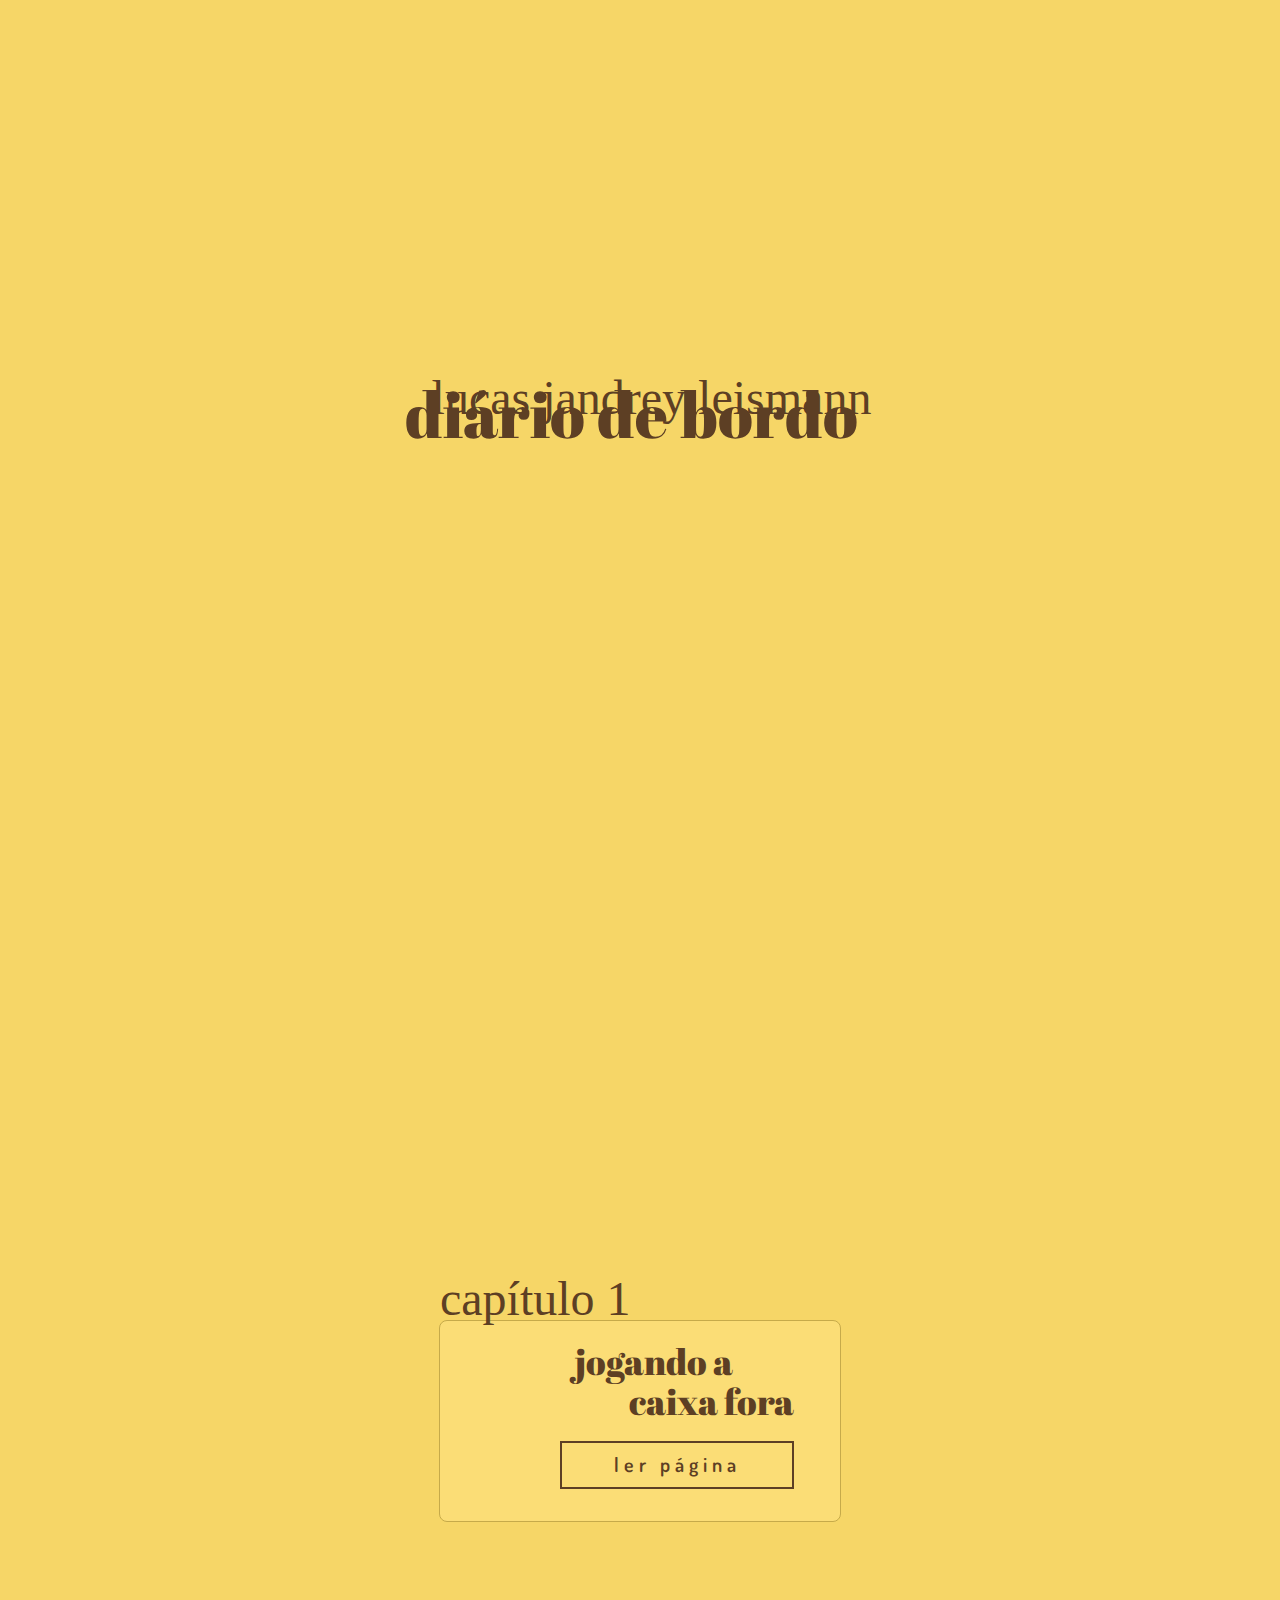
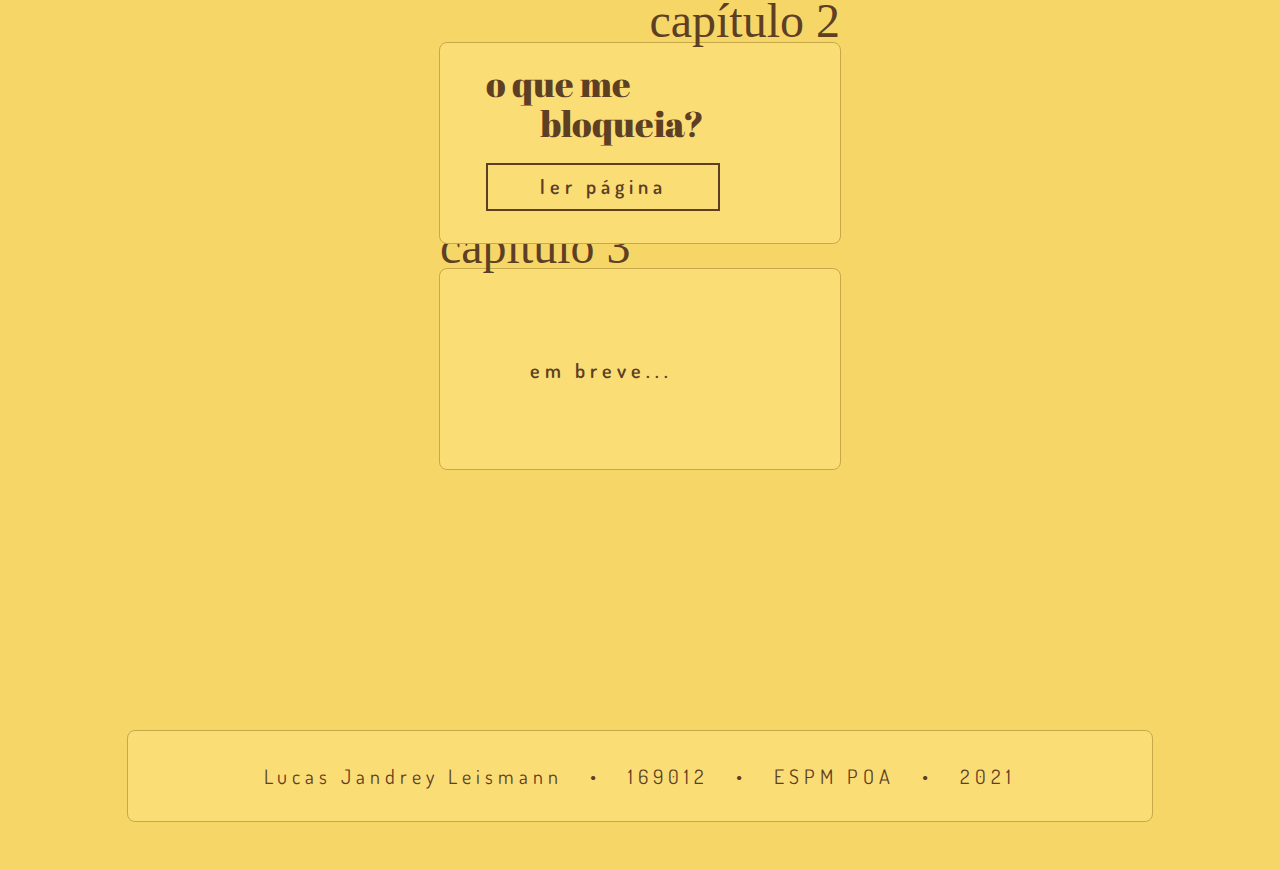
==== index.html @ bae86fbf "Update index.html" ====
<!DOCTYPE html>
<html lang="pt">
    <head>
        <meta charset="UTF-8">
        <meta name="viewport" content="width=device-width, initial-scale=1.0">
        <link rel="icon" href="favicon.ico" type="image/x-icon">
        <meta name="theme-color" content="#E83B78" />
        <meta name="apple-mobile-web-app-status-bar-style" content="#E83B78">
        <meta name="msapplication-navbutton-color" content="#E83B78">

        <!-- Primary Meta Tags -->
        <title>Diário de Bordo</title>
        <meta name="title" content="Diário de Bordo">
        <meta name="description" content="Diário de bordo criado por Lucas Jandrey Leismann para a disciplina de Criatividade | ESPM POA.">

        <!-- Open Graph / Facebook -->
        <meta property="og:site_name" content="Diário de Bordo">
        <meta property="og:type" content="website">
        <meta property="og:url" content="https://lucasjleismann.github.io/diario/">
        <meta property="og:title" content="diário de bordo">
        <meta property="og:description" content="Diário de bordo criado por Lucas Jandrey Leismann para a disciplina de Criatividade | ESPM POA.">
        <meta property="og:image:secure_url" itemprop="image" content="https://lucasjleismann.github.io/diario/img/screenshot.png">
        <meta property="og:updated_time" content="1440432930" />

        <!-- Twitter -->
        <meta property="twitter:card" content="summary_large_image">
        <meta property="twitter:url" content="https://lucasjleismann.github.io/diario/">
        <meta property="twitter:title" content="Diário de Bordo">
        <meta property="twitter:description" content="Diário de bordo criado por Lucas Jandrey Leismann para a disciplina de Criatividade | ESPM POA.">
        <meta property="twitter:image" content="https://lucasjleismann.github.io/diario/img/screenshot.png">

        <link rel="stylesheet" href="css/index.css">

        <!-- Fontes -->    
        <link rel="preconnect" href="https://fonts.gstatic.com">
        <link href="https://fonts.googleapis.com/css2?family=Abril+Fatface&family=Dosis:wght@400;600&display=swap" rel="stylesheet">
    </head>
    
    <body>
        <div id="box_anim"></div>
        
        <div id="texto_esquerda" class="texto">criatividade • lifelab • criatividade • lifelab • criatividade • lifelab • criatividade • lifelab • criatividade • lifelab • criatividade • lifelab • criatividade </div>
        <div id="texto_direita" class="texto">2021 • ESPM POA • 2021 • ESPM POA • 2021 </div>
        
        <div id="home">
            <div id="circulo"></div>
            <div id="titulo_principal">
                <div id="subtitulo" class="subtitulo">lucas jandrey leismann</div>
                <div id="titulo_2" class="titulo">diário de bordo</div>
            </div>
            
            <div id="frase_balao"></div>
            <div id="balao"></div>
        </div>      
        
        <div class="linha" id="linha_1"></div>
        <div class="linha" id="linha_2"></div>
        
        <div class="post" id="post_1">
            <div class="capitulo subtitulo">capítulo 1</div>
            <div class="img"></div>
            <div class="titulo">jogando a <br>&nbsp;&nbsp;&nbsp;&nbsp;&nbsp;&nbsp;&nbsp;&nbsp;&nbsp;caixa fora</div>
            <div class="botao texto" onclick="abrir('cap1.html')">ler página</div>
        </div>
        
        <div class="post invertido" id="post_2">
            <div class="capitulo subtitulo">capítulo 2</div>
            <div class="img"></div>
            <div class="titulo">o que me<br>&nbsp;&nbsp;&nbsp;&nbsp;&nbsp;&nbsp;&nbsp;&nbsp;&nbsp;bloqueia?</div>
            <div class="botao texto" onclick="abrir('cap2.html')">ler página</div>
        </div>
        
        <div class="post aguardando" id="post_3">
            <div class="capitulo subtitulo">capítulo 3</div>
            <div class="img"></div>
            <div class="titulo">jogando a <br>&nbsp;&nbsp;&nbsp;&nbsp;&nbsp;&nbsp;&nbsp;&nbsp;&nbsp;caixa fora</div>
            <div class="botao texto">em breve...</div>
        </div>
        
        <div id="rodape" class="texto">Lucas Jandrey Leismann&nbsp;&nbsp;&nbsp;•&nbsp;&nbsp;&nbsp;169012&nbsp;&nbsp;&nbsp;•&nbsp;&nbsp;&nbsp;ESPM POA&nbsp;&nbsp;&nbsp;•&nbsp;&nbsp;&nbsp;2021</div>
        
    </body>
</html>

<script type="text/javascript">
    window.onload = function() {
        document.getElementById('box_anim').style.opacity = '0';

        setTimeout(function(){
            document.getElementById('box_anim').style.display = 'none';
        },500);
    }
    
    function abrir(lLink) {
        document.getElementById('box_anim').style.display = 'block';
        
        setTimeout(function(){
            document.getElementById('box_anim').style.opacity = '1';
            setTimeout(function(){
                document.location.href = lLink;
            },500)
        }, 10);
    }
</script>
---- css/index.css ----
@font-face { 
  font-family: 'Autography';
  src: url('../fonts/Autography.ttf') format('truetype');
  font-weight: normal;
  font-style: normal;
}

html, body{
    border: none;
    margin: 0;
    
    background-color: #f6d667;
    background-image: url(../img/background.png);
    background-size: contain;
    background-repeat: repeat-y;
    background-position: top;
}

.texto{
    font-family: 'Dosis', sans-serif;
    color: #5d3f24;
    font-size: 20px;
    letter-spacing: 5px;
}

#texto_esquerda {
    position: absolute;
    
    width: 30px;
    height: 1910px;
    
    top: 0;
    left: 24px;
    
    writing-mode: vertical-rl;
    transform: rotateZ(180deg);
    
    display: none;
    
}

#texto_direita {
    position: absolute;
    top: 0;
    right: 0;
    
    writing-mode: vertical-rl;
    
    display: none;
}

#home {
    position: relative;
    width: calc(100vw - 17px);
    height: 100vh;
}

#circulo{
    position: absolute;
    
    height: 30vh;
    width: 30vh;
    
    left: calc(50vw - 15vh);
    top: -15vh;
    
    background-image: url(../img/circulo.png);
    background-size: contain;
    
    animation: animGirar 20s linear infinite;
}

.subtitulo {
    font-family: 'Autography', cursive;
    font-size: 48px;
    color: #5d3f24;
}

.titulo {
    font-family: 'Abril Fatface', cursive;
    font-size: 64px;
    color: #5d3f24;
}

#titulo_principal{
    position: relative;    
    
    height: 130px;
    
    text-align: center;
    
    top: calc(50vh - (160px/2));
}

#subtitulo {
    padding-left: 40px;
}

#titulo_2 {
    margin-top: -55px;
}

#frase_balao{
    position: absolute;
    
    height: 200px;
    width: 200px;
    
    left: calc(50vw - (200px/2));
    top: calc(100vh - (200px/2));
    
    animation: animGirar 20s linear infinite reverse;
    
    
    background-image: url(../img/frase_balao.png);
    background-repeat: no-repeat;
    background-size: contain;
}

#balao {
    position: absolute;
    
    width: 200px;
    height: 400px;
    
    left: calc(50vw - (200px/2) + 7px);
    top: calc(100vh - 100px);
    
    background-image: url(../img/balao.png);
    background-size: contain;
}

.post{
    position: relative;
    
    width: 400px;
    height: 200px;
    
    margin-left: auto;
    margin-right: auto;
    margin-bottom: 24px;
    
    background-color: #fbdd76;
    border-color: #c6aa4a;
    border-style: solid;
    border-width: 1px;
    border-radius: 8px;
}

.post .capitulo {
    position: absolute;
    
    top: -50px;
    z-index: 100;
}

.post .img {
    position: relative;
    
    width: 200px;
    height: 200px;
    
    background-size: contain;
    background-repeat: no-repeat;
    background-position: center;
    
    margin-left: -70px;
    margin-top: 8px;
}

.post .titulo{
    position: absolute;
    right: 46px;
    top: 20px;
    
    font-size: 36px;
    line-height: 40px;
}

.post .botao{
    position: absolute;
    
    width: 230px;
    height: 36px;
    
    padding-top: 8px;
    
    bottom: 32px;
    right: 46px;
    
    border-color: #5d3f24;
    border-style: solid;
    border-width: 2px;
    
    text-align: center;
    font-weight: 600;
    
    cursor: pointer;
    background-color: #fbdd76;
    
    transition: 0.15s ease;
}

.post .botao:hover{
    background-color: #5d3f24;
    color: #fbdd76;
}

.post.invertido .capitulo{
    right: 0;
}

.post.invertido .img {
    position: absolute;
    
    margin-left: 0px;
    right: -80px;    
}

.post.invertido .titulo{
    right: 0;
    left: 46px;
}

.post.invertido .botao{
    position: absolute;

    right: 0;
    left: 46px;
}

.post.aguardando .titulo{
    display: none;
}

.post.aguardando .botao{
    position: absolute;

    left: 46px;
    bottom: 76px;
    
    border: none;
    transition: none;
    cursor: default;
}

.post.aguardando .botao:hover{
    background-color: #fbdd76;
    color: #5d3f24;
}

#post_1{
    z-index: 501;
    margin-top: 420px;
}

#post_1 .img{
    background-image: url(../img/selo_1.png);
}

#post_2{
    z-index: 502;
    margin-top: 120px;
}

#post_2 .img{
    background-image: url(../img/selo_vazio.png);
}

#rodape{
    position: relative;
    
    width: 80vw;
    height: 58px;
    
    padding-top: 32px;
    
    margin-left: auto;
    margin-right: auto;
    margin-bottom: 48px;
    margin-top: 260px;
    
    background-color: #fbdd76;
    border-color: #c6aa4a;
    border-style: solid;
    border-width: 1px;
    border-radius: 8px;
    
    text-align: center;
}


.linha{
    position: absolute;
    
    background-repeat: no-repeat;
    background-size: contain;
}

#linha_1 {
    width: 300px;
    height: 400px;
    
    top: calc(100vh + 420px);
    left: calc(50vw + 180px);
    
    background-image: url(../img/linha_1.png);
}

#linha_2 {
    width: 300px;
    height: 400px;
    
    top: calc(100vh + 850px);
    left: calc(50vw - 360px);
    
    background-image: url(../img/linha_2.png);
}

#box_anim {
    background-color: #fbdd76;
    width: calc(100vw - 17px);
    height: 100vh;
    
    position: fixed;
    z-index: 999;
    
    display: block;
    opacity: 1;
    transition: 0.5s ease;
}

/* ANIMAÇÕES */
@keyframes animGirar {
    0%{
        transform: rotate(0deg);
    }
    
    100%{
        transform: rotate(359deg);
    }
}
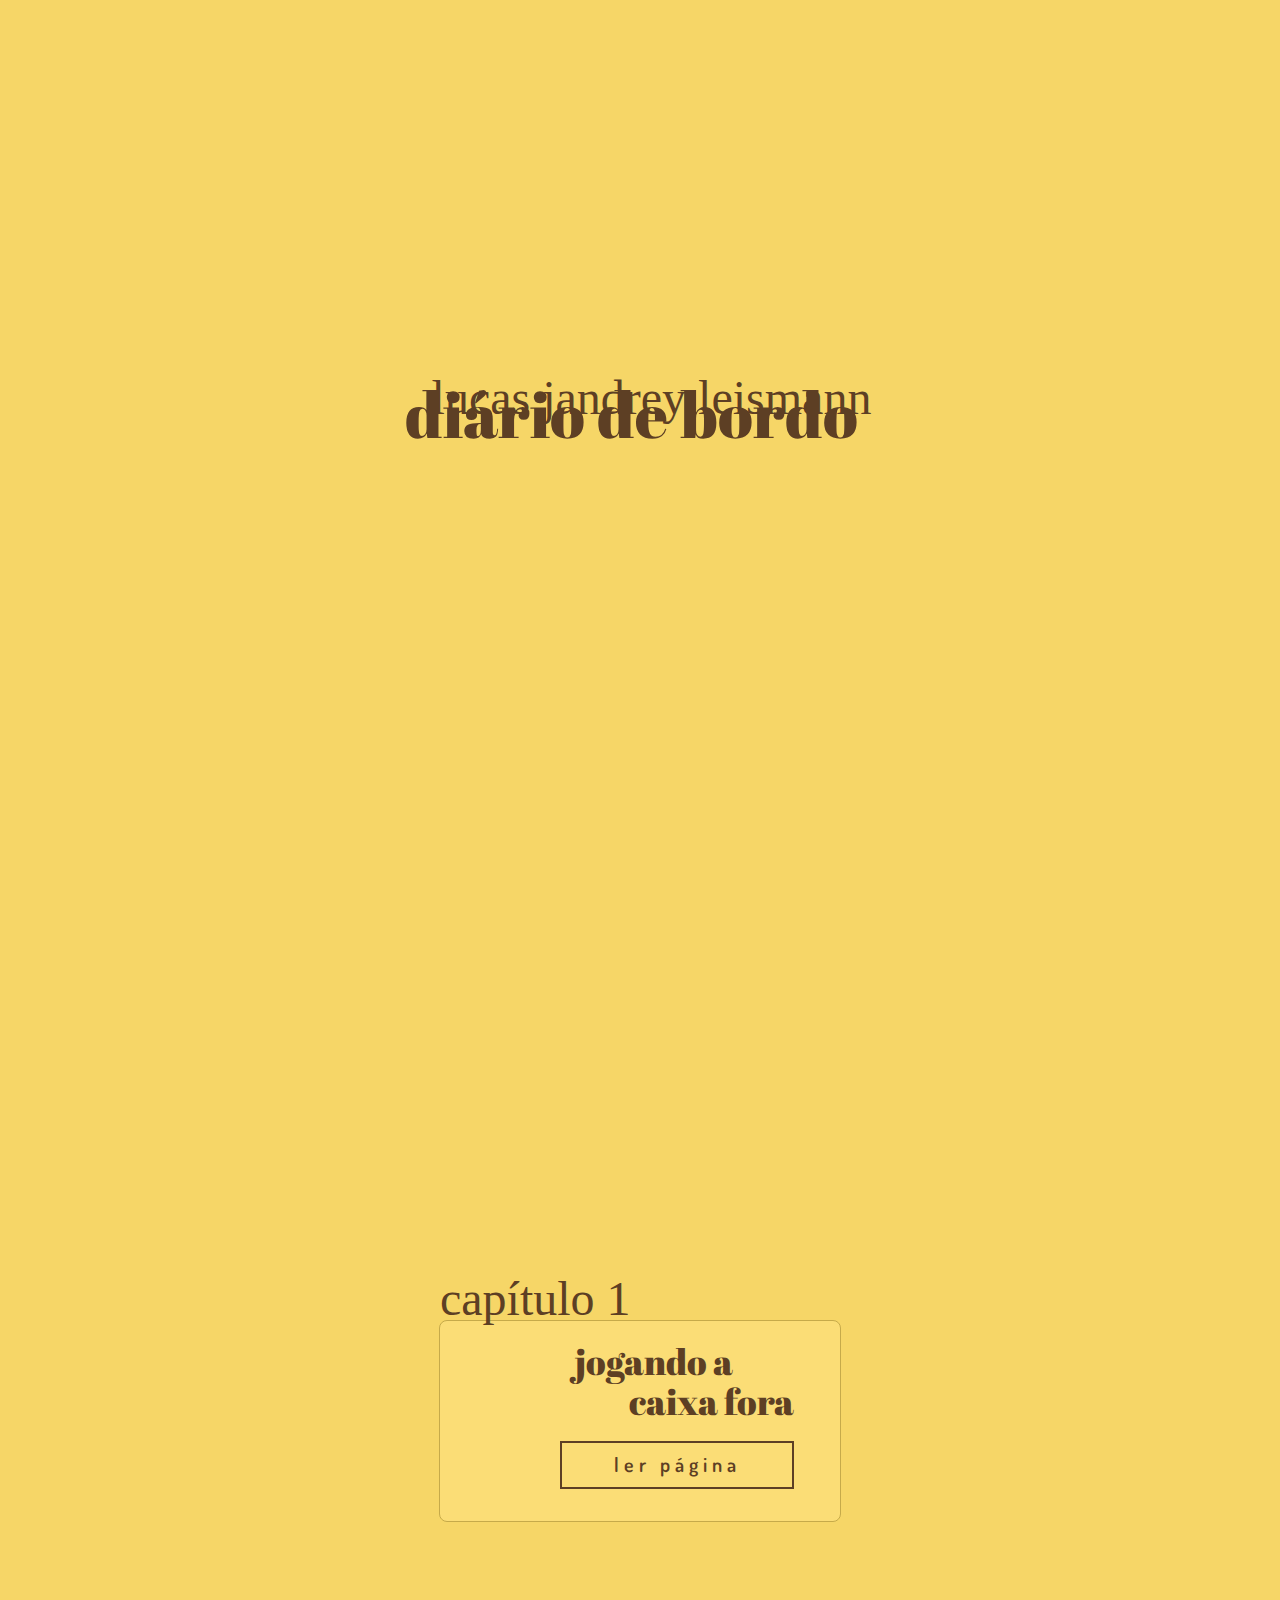
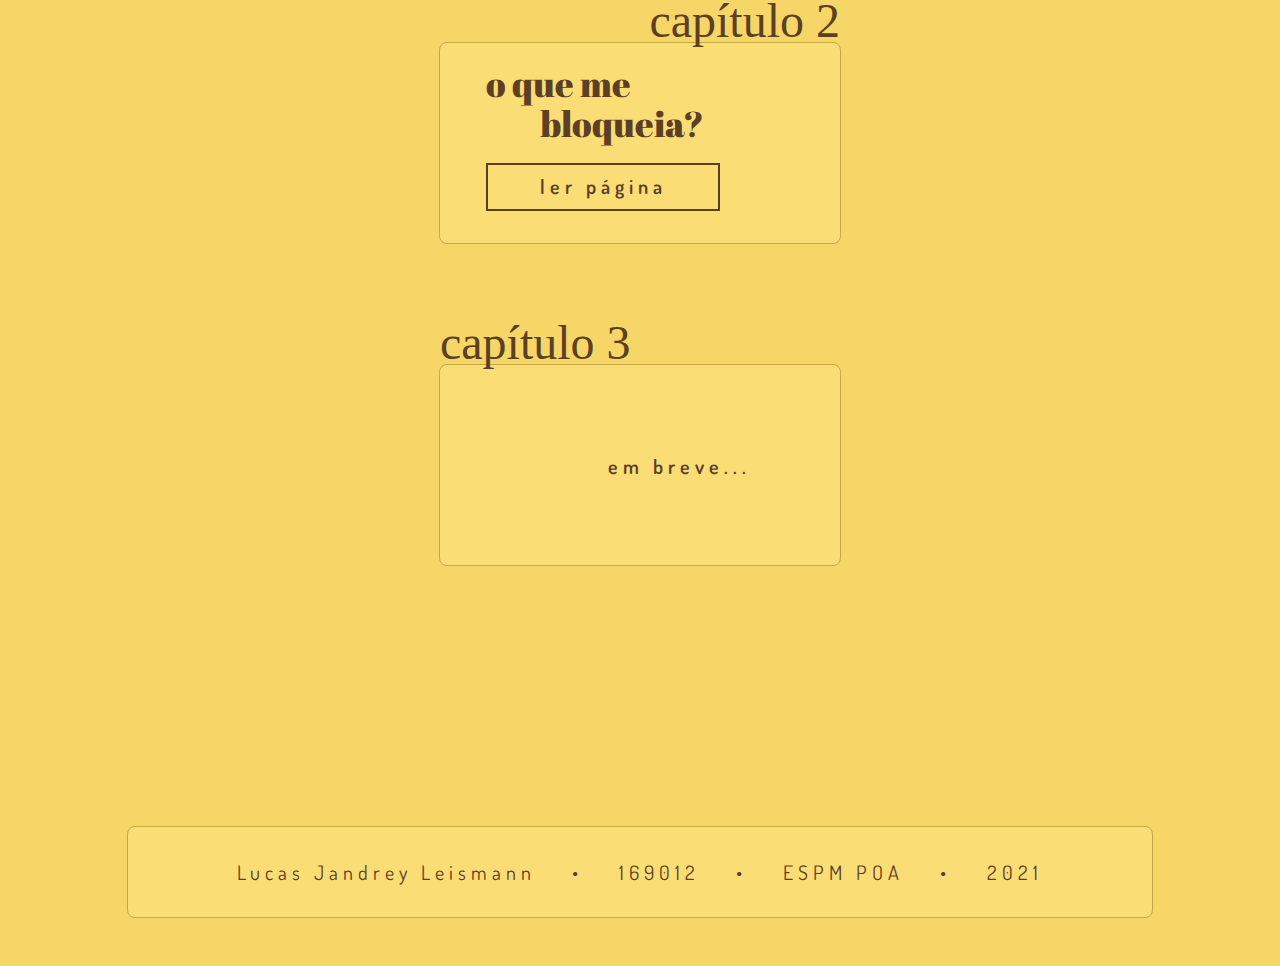
==== commit effecc40: "Responsividade da tela inicial" ====
--- a/index.html
+++ b/index.html
@@ -3,31 +3,36 @@
     <head>
         <meta charset="UTF-8">
         <meta name="viewport" content="width=device-width, initial-scale=1.0">
-        <link rel="icon" href="favicon.ico" type="image/x-icon">
-        <meta name="theme-color" content="#E83B78" />
-        <meta name="apple-mobile-web-app-status-bar-style" content="#E83B78">
-        <meta name="msapplication-navbutton-color" content="#E83B78">
+        
+        <link rel="apple-touch-icon" sizes="180x180" href="apple-touch-icon.png">
+        <link rel="icon" type="image/png" href="favicon.png"/>
+        <link rel="icon" type="image/png" sizes="32x32" href="favicon-32x32.png">
+        <link rel="icon" type="image/png" sizes="16x16" href="favicon-16x16.png">
+        <link rel="manifest" href="site.webmanifest">
+        <link rel="mask-icon" href="safari-pinned-tab.svg" color="#ffc706">
+        <meta name="msapplication-TileColor" content="#ffc40d">
+        <meta name="theme-color" content="#ffc40d">
 
         <!-- Primary Meta Tags -->
         <title>Diário de Bordo</title>
         <meta name="title" content="Diário de Bordo">
-        <meta name="description" content="Diário de bordo criado por Lucas Jandrey Leismann para a disciplina de Criatividade | ESPM POA.">
+        <meta name="description" content="Diário de bordo criado por Lucas Jandrey Leismann, para a disciplina de Criatividade | ESPM POA.">
 
         <!-- Open Graph / Facebook -->
         <meta property="og:site_name" content="Diário de Bordo">
         <meta property="og:type" content="website">
         <meta property="og:url" content="https://lucasjleismann.github.io/diario/">
-        <meta property="og:title" content="diário de bordo">
-        <meta property="og:description" content="Diário de bordo criado por Lucas Jandrey Leismann para a disciplina de Criatividade | ESPM POA.">
-        <meta property="og:image:secure_url" itemprop="image" content="https://lucasjleismann.github.io/diario/img/screenshot.png">
-        <meta property="og:updated_time" content="1440432930" />
+        <meta property="og:title" content="Diário de bordo">
+        <meta property="og:description" content="Diário de bordo criado por Lucas Jandrey Leismann, para a disciplina de Criatividade | ESPM POA.">
+        <meta property="og:image:secure_url" itemprop="image" content="https://lucasjleismann.github.io/diario/img/preview.png">
+        <meta property="og:image" content="https://lucasjleismann.github.io/diario/img/preview.png" />
 
         <!-- Twitter -->
         <meta property="twitter:card" content="summary_large_image">
         <meta property="twitter:url" content="https://lucasjleismann.github.io/diario/">
         <meta property="twitter:title" content="Diário de Bordo">
-        <meta property="twitter:description" content="Diário de bordo criado por Lucas Jandrey Leismann para a disciplina de Criatividade | ESPM POA.">
-        <meta property="twitter:image" content="https://lucasjleismann.github.io/diario/img/screenshot.png">
+        <meta property="twitter:description" content="Diário de bordo criado por Lucas Jandrey Leismann, para a disciplina de Criatividade | ESPM POA.">
+        <meta property="twitter:image" content="https://lucasjleismann.github.io/diario/img/preview.png">
 
         <link rel="stylesheet" href="css/index.css">
 
@@ -38,9 +43,6 @@
     
     <body>
         <div id="box_anim"></div>
-        
-        <div id="texto_esquerda" class="texto">criatividade • lifelab • criatividade • lifelab • criatividade • lifelab • criatividade • lifelab • criatividade • lifelab • criatividade • lifelab • criatividade </div>
-        <div id="texto_direita" class="texto">2021 • ESPM POA • 2021 • ESPM POA • 2021 </div>
         
         <div id="home">
             <div id="circulo"></div>
@@ -59,25 +61,32 @@
         <div class="post" id="post_1">
             <div class="capitulo subtitulo">capítulo 1</div>
             <div class="img"></div>
-            <div class="titulo">jogando a <br>&nbsp;&nbsp;&nbsp;&nbsp;&nbsp;&nbsp;&nbsp;&nbsp;&nbsp;caixa fora</div>
+            <div class="titulo">jogando a <br><span class="s_espacos">&nbsp;&nbsp;&nbsp;&nbsp;&nbsp;&nbsp;&nbsp;&nbsp;&nbsp;</span>caixa fora</div>
             <div class="botao texto" onclick="abrir('cap1.html')">ler página</div>
         </div>
         
         <div class="post invertido" id="post_2">
             <div class="capitulo subtitulo">capítulo 2</div>
             <div class="img"></div>
-            <div class="titulo">o que me<br>&nbsp;&nbsp;&nbsp;&nbsp;&nbsp;&nbsp;&nbsp;&nbsp;&nbsp;bloqueia?</div>
+            <div class="titulo">o que me<br><span class="s_espacos">&nbsp;&nbsp;&nbsp;&nbsp;&nbsp;&nbsp;&nbsp;&nbsp;&nbsp;</span>bloqueia?</div>
             <div class="botao texto" onclick="abrir('cap2.html')">ler página</div>
         </div>
         
         <div class="post aguardando" id="post_3">
             <div class="capitulo subtitulo">capítulo 3</div>
             <div class="img"></div>
-            <div class="titulo">jogando a <br>&nbsp;&nbsp;&nbsp;&nbsp;&nbsp;&nbsp;&nbsp;&nbsp;&nbsp;caixa fora</div>
             <div class="botao texto">em breve...</div>
         </div>
         
-        <div id="rodape" class="texto">Lucas Jandrey Leismann&nbsp;&nbsp;&nbsp;•&nbsp;&nbsp;&nbsp;169012&nbsp;&nbsp;&nbsp;•&nbsp;&nbsp;&nbsp;ESPM POA&nbsp;&nbsp;&nbsp;•&nbsp;&nbsp;&nbsp;2021</div>
+        <div id="rodape" class="texto">
+            Lucas Jandrey Leismann
+            <span class="s_quebra">&nbsp;&nbsp;&nbsp;•&nbsp;&nbsp;&nbsp;</span>
+            169012
+            <span class="s_quebra">&nbsp;&nbsp;&nbsp;•&nbsp;&nbsp;&nbsp;</span>
+            ESPM POA
+            <span class="s_quebra">&nbsp;&nbsp;&nbsp;•&nbsp;&nbsp;&nbsp;</span>
+            2021
+        </div>
         
     </body>
 </html>
--- a/css/index.css
+++ b/css/index.css
@@ -14,6 +14,8 @@
     background-size: contain;
     background-repeat: repeat-y;
     background-position: top;
+    
+    overflow-x: hidden;
 }
 
 .texto{
@@ -23,32 +25,6 @@
     letter-spacing: 5px;
 }
 
-#texto_esquerda {
-    position: absolute;
-    
-    width: 30px;
-    height: 1910px;
-    
-    top: 0;
-    left: 24px;
-    
-    writing-mode: vertical-rl;
-    transform: rotateZ(180deg);
-    
-    display: none;
-    
-}
-
-#texto_direita {
-    position: absolute;
-    top: 0;
-    right: 0;
-    
-    writing-mode: vertical-rl;
-    
-    display: none;
-}
-
 #home {
     position: relative;
     width: calc(100vw - 17px);
@@ -233,7 +209,7 @@
     display: none;
 }
 
-.post.aguardando .botao{
+.post.aguardando.invertido .botao{
     position: absolute;
 
     left: 46px;
@@ -244,6 +220,17 @@
     cursor: default;
 }
 
+.post.aguardando .botao{
+    position: absolute;
+
+    right: 46px;
+    bottom: 76px;
+    
+    border: none;
+    transition: none;
+    cursor: default;
+}
+
 .post.aguardando .botao:hover{
     background-color: #fbdd76;
     color: #5d3f24;
@@ -264,6 +251,15 @@
 }
 
 #post_2 .img{
+    background-image: url(../img/selo_2.png);
+}
+
+#post_3{
+    z-index: 502;
+    margin-top: 120px;
+}
+
+#post_3 .img{
     background-image: url(../img/selo_vazio.png);
 }
 
@@ -329,6 +325,7 @@
     opacity: 1;
     transition: 0.5s ease;
 }
+    
 
 /* ANIMAÇÕES */
 @keyframes animGirar {
@@ -339,4 +336,187 @@
     100%{
         transform: rotate(359deg);
     }
+}
+
+@media only screen and (max-width: 1080px) {
+    #rodape{
+        position: relative;
+
+        width: calc(80vw - 24px);
+        height: auto;
+
+        padding: 12px;
+
+        margin-bottom: 36px;
+        margin-top: 240px;
+
+        font-size: 12px;
+    }  
+}
+
+@media only screen and (max-width: 720px) {
+    .subtitulo {
+        font-size: 42px;
+    }
+
+    .titulo {
+        font-size: 56px;
+    }
+    
+    #titulo_principal{
+        height: 110px;
+        width: 100vw;
+        top: calc(50vh - (110px/2));
+    }
+
+    #subtitulo {
+        padding-left: 28px;
+    }
+
+    #titulo_2 {
+        margin-top: -48px;
+    }
+    
+    .linha {
+        display: none;
+    }
+    
+    #post_1{
+        margin-top: 80vh;
+    }
+}
+
+@media only screen and (max-width: 460px) {
+    .subtitulo {
+        font-size: 36px;
+    }
+
+    .titulo {
+        font-size: 42px;
+    }
+    
+    #titulo_principal{
+        height: 110px;
+        width: 100vw;
+        top: calc(50vh - (110px/2));
+    }
+
+    #subtitulo {
+        padding-left: 0px;
+    }
+
+    #titulo_2 {
+        margin-top: -36px;
+    }
+    
+    .linha {
+        display: none;
+    }
+    
+    .post{
+        width: 300px;
+    }
+
+    .post .capitulo {
+        top: -44px;
+        right: 0;
+        z-index: 100;
+        
+        font-size: 42px;
+    }
+
+    .post .img {
+        width: 200px;
+        height: 200px;
+
+        margin-left: -85px;
+        margin-top: -70px;
+    }
+
+    .post .titulo{
+        right: 35px;
+        top: 20px;
+    }
+
+    span.s_espacos {
+        display: none;
+    }
+    
+    span.s_quebra {
+        display: block;
+    }
+    
+    .post .botao{
+        width: 230px;
+
+        right: calc((300px - 230px)/2);
+    }
+    
+    .post.invertido .capitulo{
+        left: 0;
+    }
+
+    .post.invertido .img {
+        position: relative;
+
+        margin-left: 120px;   
+    }
+
+    .post.invertido .titulo{
+        left: 35px;
+    }
+
+    .post.invertido .botao{
+        position: absolute;
+
+        right: 0px;
+        left: calc((300px - 230px)/2);
+    }
+
+    .post.aguardando .titulo{
+        display: none;
+    }
+
+    .post.aguardando.invertido .botao{
+        left: 46px;
+    }
+
+    .post.aguardando .botao{
+        width: 150px;
+        right: 24px;
+    }
+    
+    .post.aguardando .img{
+        margin-top: 10px;
+        margin-left: -60px;
+    }
+
+    #post_1{
+        z-index: 501;
+        margin-top: 80vh;
+    }
+
+    #post_2{
+        z-index: 502;
+        margin-top: 120px;
+    }
+    
+    #post_3{
+        z-index: 503;
+        margin-top: 120px;
+    }
+    
+    #rodape{
+        position: relative;
+
+        width: calc(80vw - 24px);
+        height: auto;
+
+        padding: 12px;
+
+        margin-bottom: 36px;
+        margin-top: 240px;
+
+        font-size: 12px;
+    }  
 }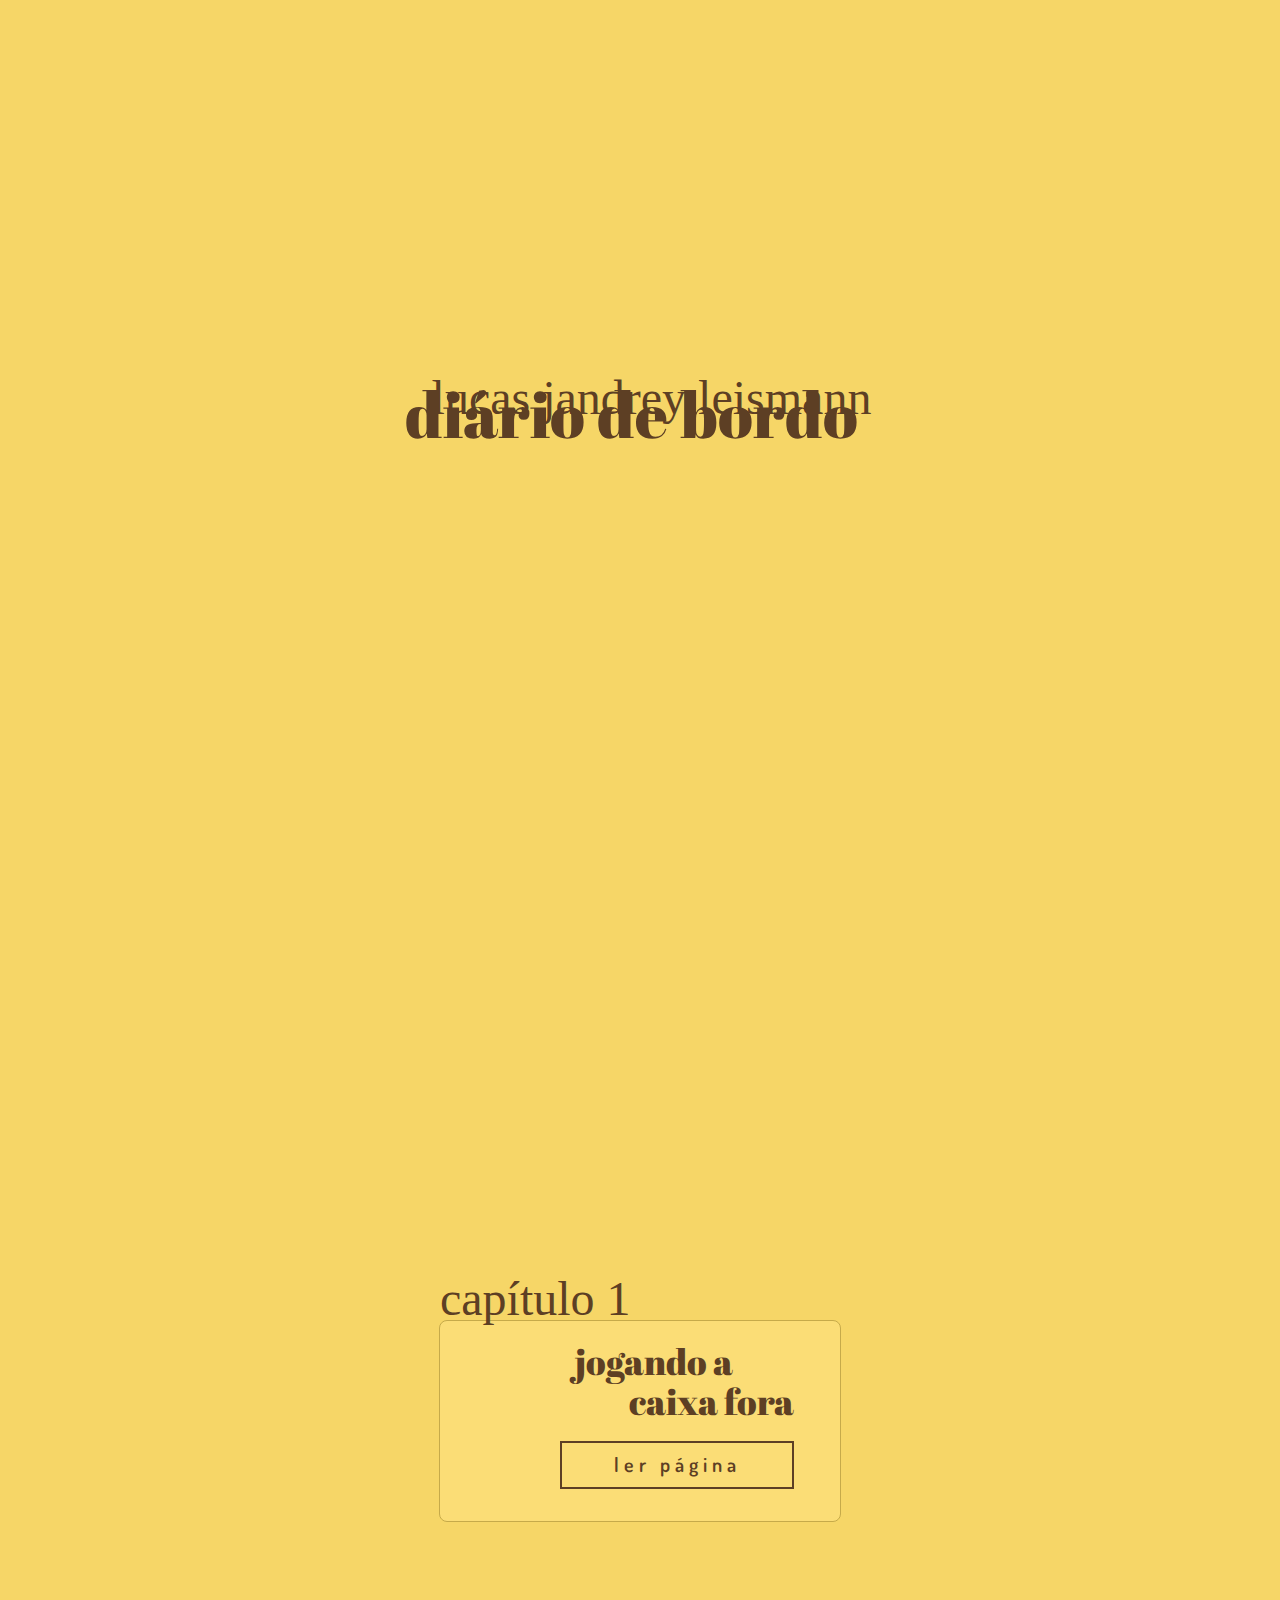
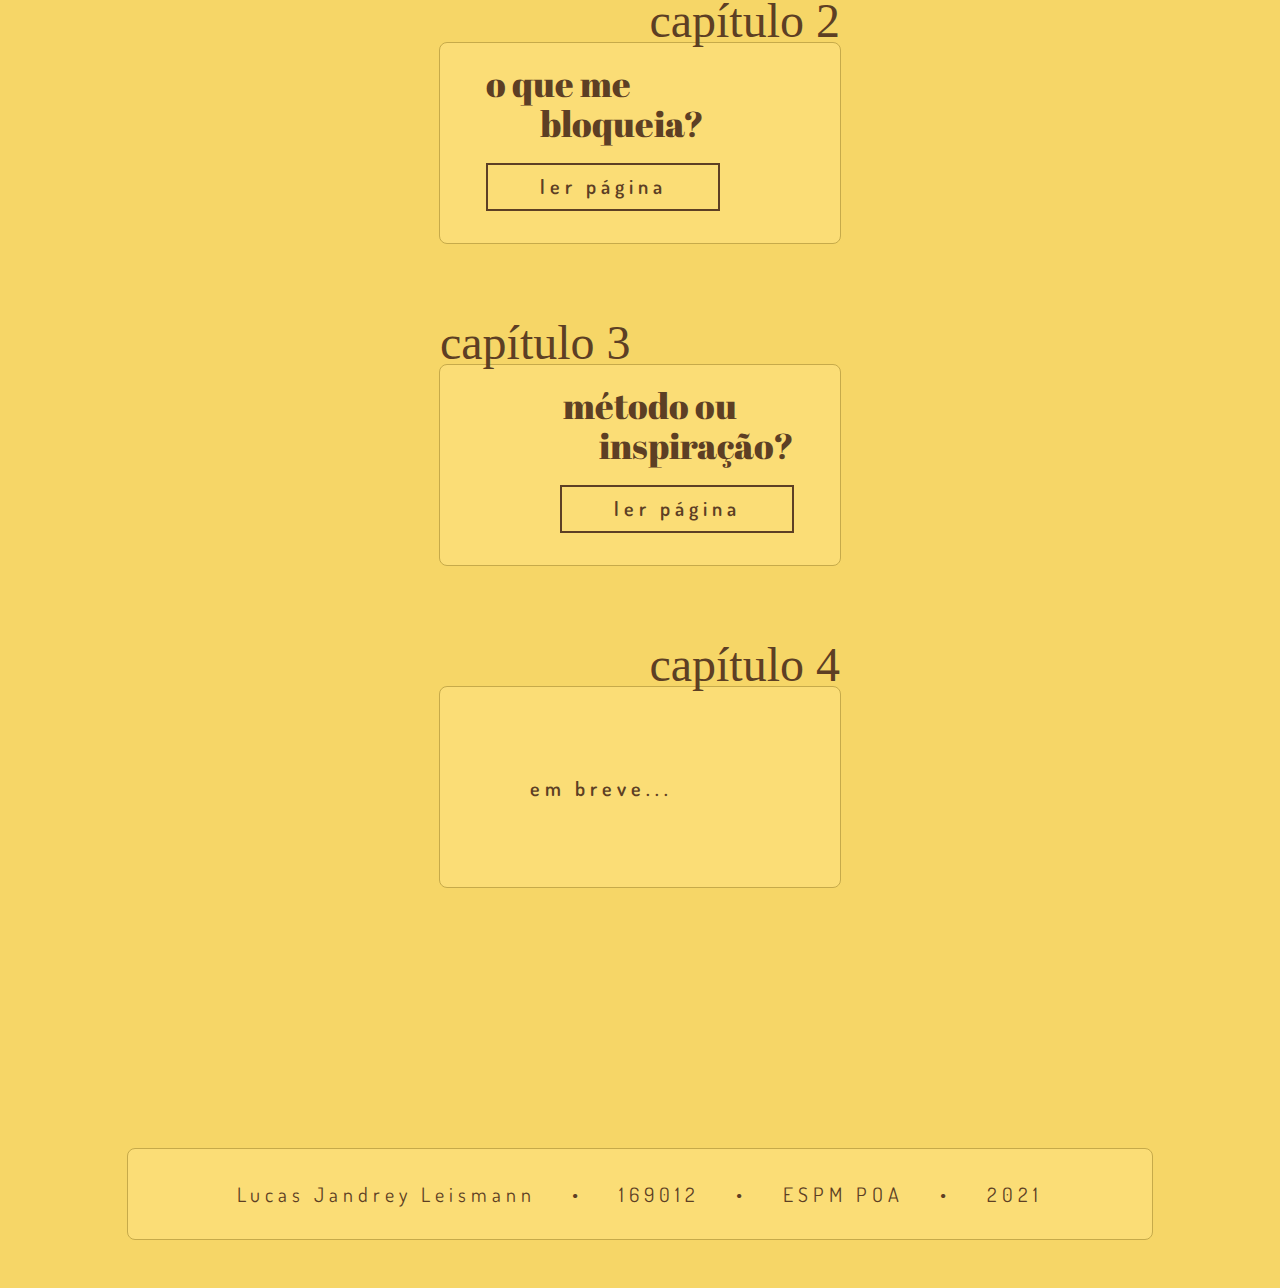
==== commit 28e8c447: "Capítulo 3 adicionado" ====
--- a/index.html
+++ b/index.html
@@ -72,8 +72,15 @@
             <div class="botao texto" onclick="abrir('cap2.html')">ler página</div>
         </div>
         
-        <div class="post aguardando" id="post_3">
+        <div class="post" id="post_3">
             <div class="capitulo subtitulo">capítulo 3</div>
+            <div class="img"></div>
+            <div class="titulo">método ou <br><span class="s_espacos">&nbsp;&nbsp;&nbsp;&nbsp;&nbsp;&nbsp;</span>inspiração?</div>
+            <div class="botao texto" onclick="abrir('cap3.html')">ler página</div>
+        </div>
+        
+        <div class="post aguardando invertido" id="post_4">
+            <div class="capitulo subtitulo">capítulo 4</div>
             <div class="img"></div>
             <div class="botao texto">em breve...</div>
         </div>
--- a/css/index.css
+++ b/css/index.css
@@ -245,7 +245,7 @@
     background-image: url(../img/selo_1.png);
 }
 
-#post_2{
+#post_2 {
     z-index: 502;
     margin-top: 120px;
 }
@@ -255,13 +255,23 @@
 }
 
 #post_3{
-    z-index: 502;
+    z-index: 503;
     margin-top: 120px;
 }
 
 #post_3 .img{
-    background-image: url(../img/selo_vazio.png);
-}
+    background-image: url(../img/selo_3.png);
+}
+
+#post_4{
+    z-index: 504;
+    margin-top: 120px;
+}
+
+#post_4 .img{
+    background-image: url(../img/selo_vazio_invertido.png);
+}
+
 
 #rodape{
     position: relative;
@@ -315,7 +325,7 @@
 
 #box_anim {
     background-color: #fbdd76;
-    width: calc(100vw - 17px);
+    width: 100vw;
     height: 100vh;
     
     position: fixed;
@@ -506,6 +516,11 @@
         margin-top: 120px;
     }
     
+    #post_4{
+        z-index: 504;
+        margin-top: 120px;
+    }
+    
     #rodape{
         position: relative;
 
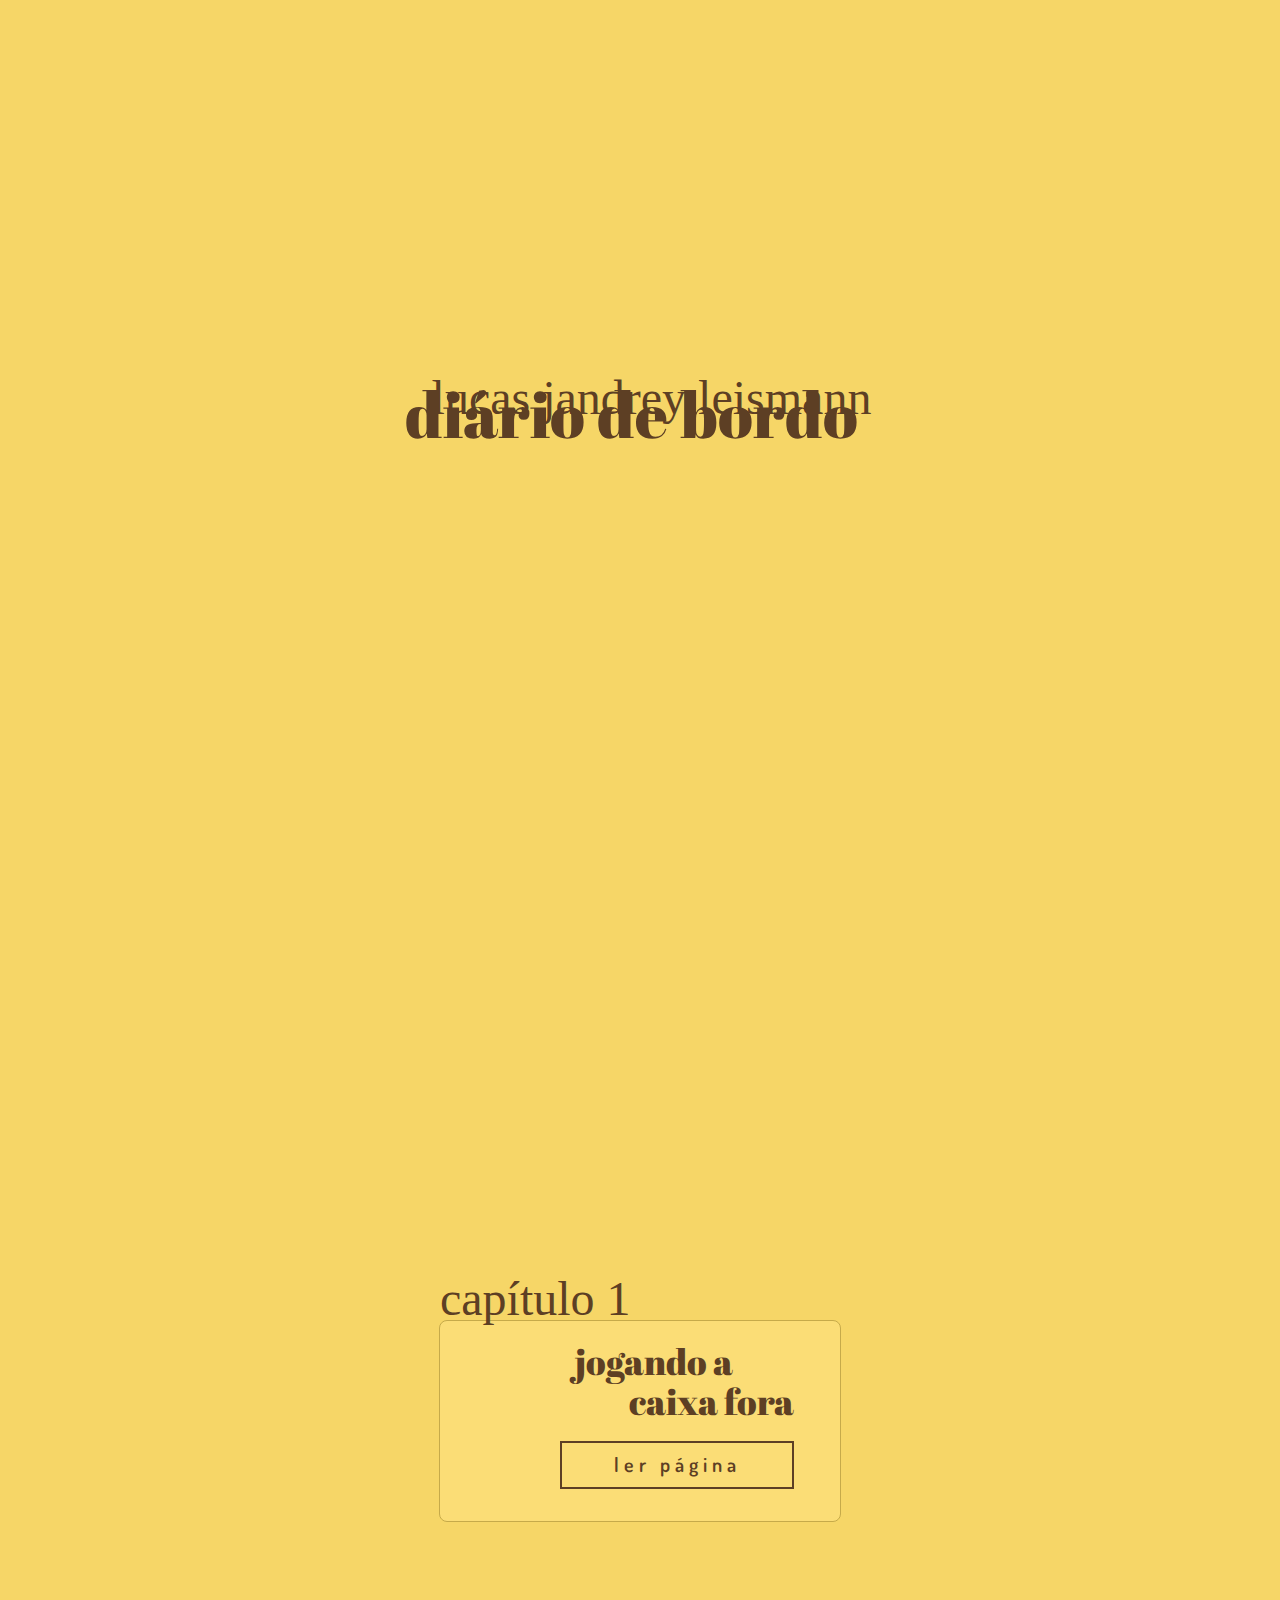
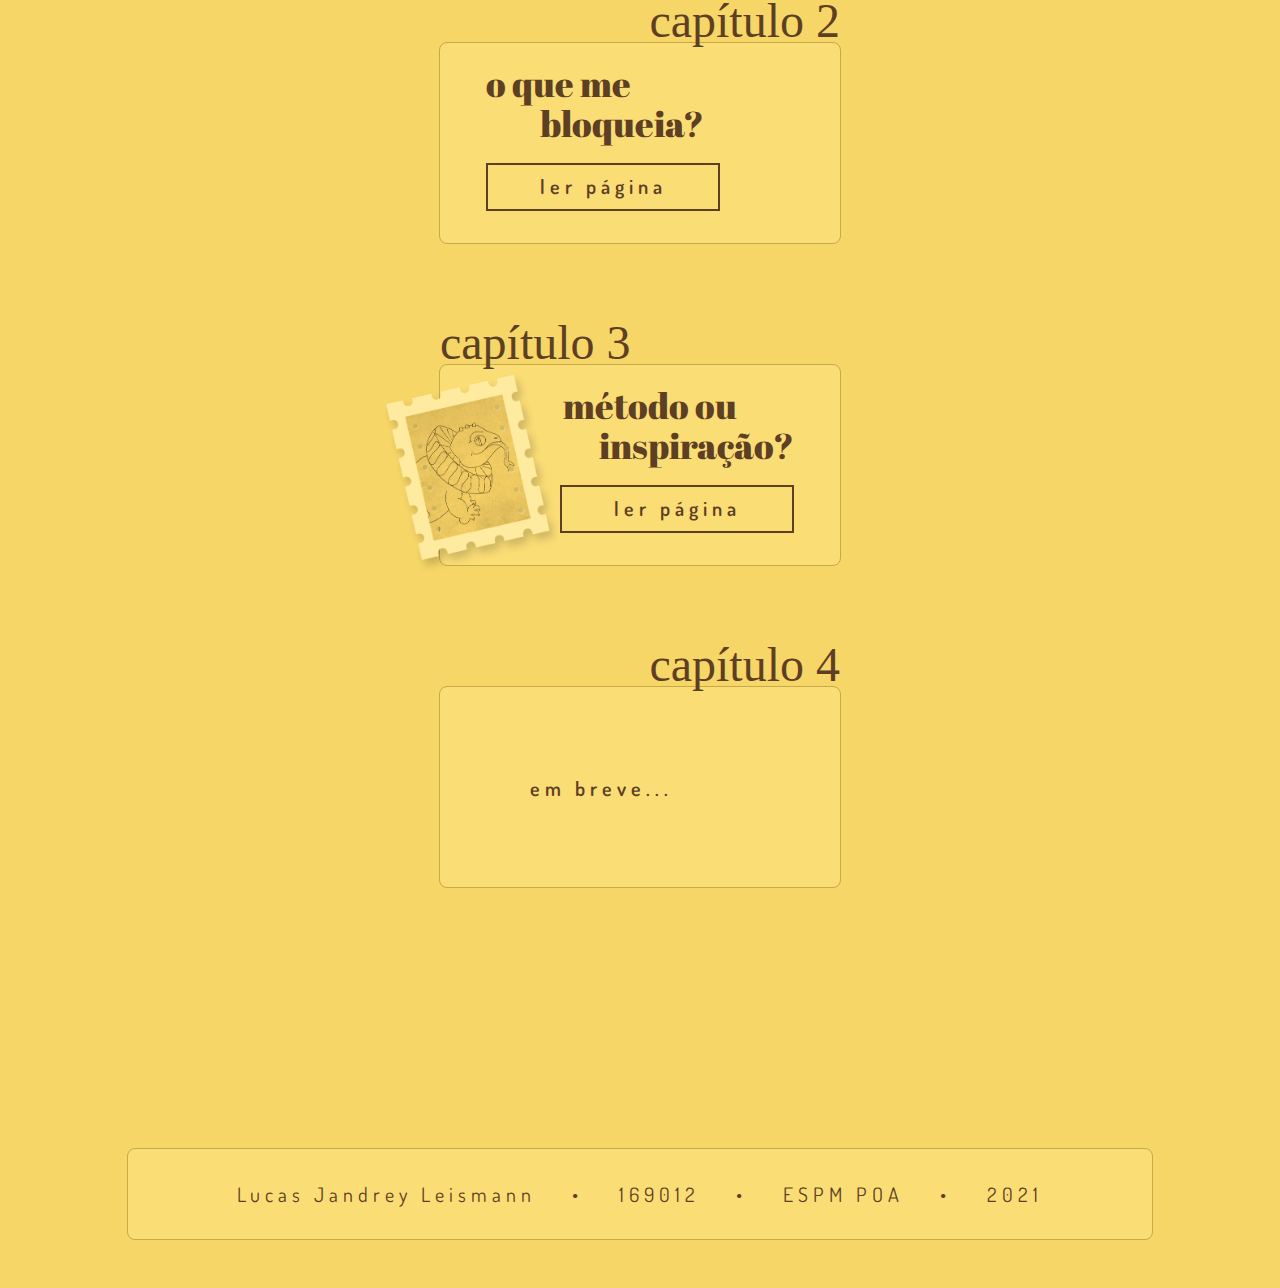
==== commit 77e256d5: "Visualização Mobile" ====
--- a/index.html
+++ b/index.html
@@ -57,8 +57,10 @@
         
         <div class="linha" id="linha_1"></div>
         <div class="linha" id="linha_2"></div>
+        <div class="linha" id="linha_3"></div>
         
         <div class="post" id="post_1">
+            <span class="anchor" id="Pagina1"></span>
             <div class="capitulo subtitulo">capítulo 1</div>
             <div class="img"></div>
             <div class="titulo">jogando a <br><span class="s_espacos">&nbsp;&nbsp;&nbsp;&nbsp;&nbsp;&nbsp;&nbsp;&nbsp;&nbsp;</span>caixa fora</div>
@@ -66,6 +68,7 @@
         </div>
         
         <div class="post invertido" id="post_2">
+            <span class="anchor" id="Pagina2"></span>
             <div class="capitulo subtitulo">capítulo 2</div>
             <div class="img"></div>
             <div class="titulo">o que me<br><span class="s_espacos">&nbsp;&nbsp;&nbsp;&nbsp;&nbsp;&nbsp;&nbsp;&nbsp;&nbsp;</span>bloqueia?</div>
@@ -73,6 +76,7 @@
         </div>
         
         <div class="post" id="post_3">
+            <span class="anchor" id="Pagina3"></span>
             <div class="capitulo subtitulo">capítulo 3</div>
             <div class="img"></div>
             <div class="titulo">método ou <br><span class="s_espacos">&nbsp;&nbsp;&nbsp;&nbsp;&nbsp;&nbsp;</span>inspiração?</div>
--- a/css/index.css
+++ b/css/index.css
@@ -323,6 +323,16 @@
     background-image: url(../img/linha_2.png);
 }
 
+#linha_3 {
+    width: 300px;
+    height: 400px;
+    
+    top: calc(100vh + 1150px);
+    left: calc(50vw + 100px);
+    
+    background-image: url(../img/linha_3.png);
+}
+
 #box_anim {
     background-color: #fbdd76;
     width: 100vw;
@@ -336,6 +346,10 @@
     transition: 0.5s ease;
 }
     
+.anchor {
+    position: absolute;
+    transform: translateY(-35vh);
+}
 
 /* ANIMAÇÕES */
 @keyframes animGirar {
@@ -500,6 +514,18 @@
         margin-top: 10px;
         margin-left: -60px;
     }
+    
+    .post.aguardando.invertido .botao{
+        width: 150px;
+        right: 24px;
+    }
+    
+    .post.aguardando.invertido .img{
+        margin-top: 10px;
+        
+
+        margin-left: 120px;   
+    }
 
     #post_1{
         z-index: 501;
@@ -516,6 +542,11 @@
         margin-top: 120px;
     }
     
+    #post_3 .img {
+        margin-left: -120px;
+        margin-top: -60px;
+    }
+    
     #post_4{
         z-index: 504;
         margin-top: 120px;
